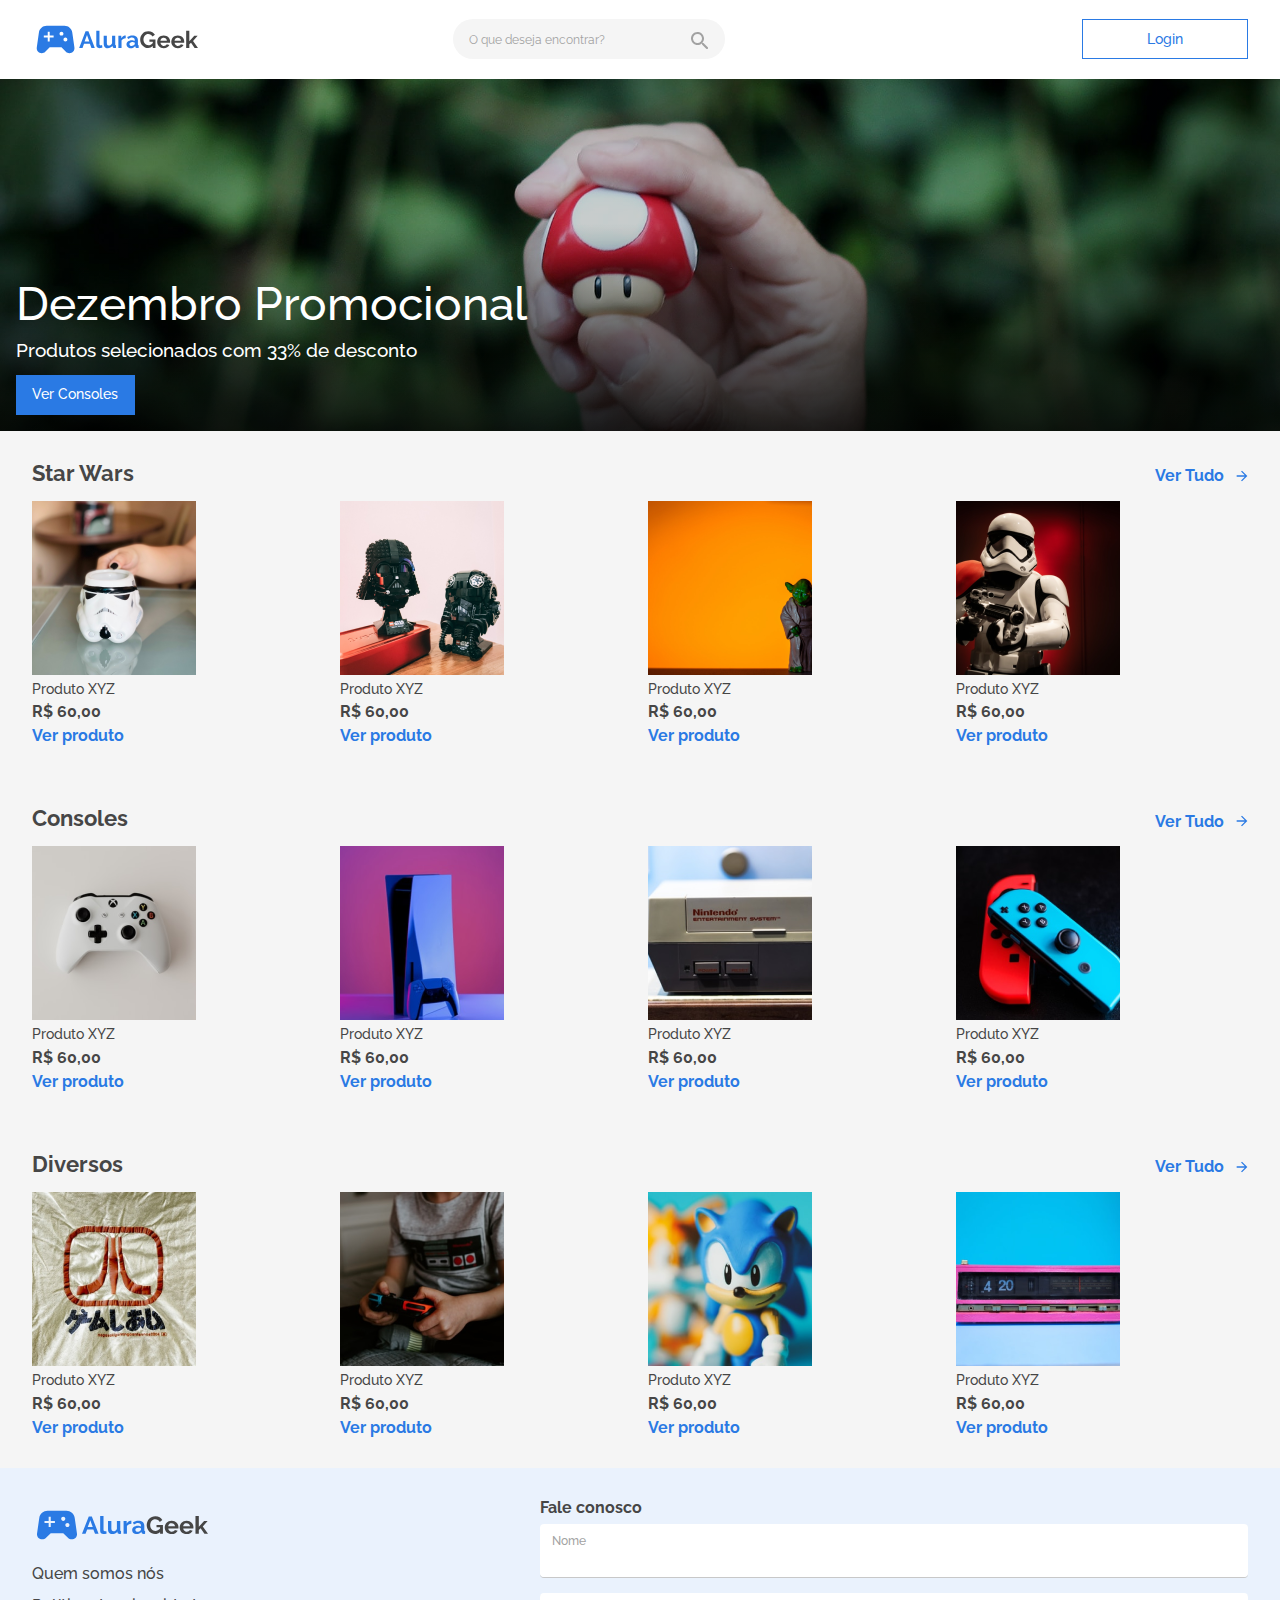
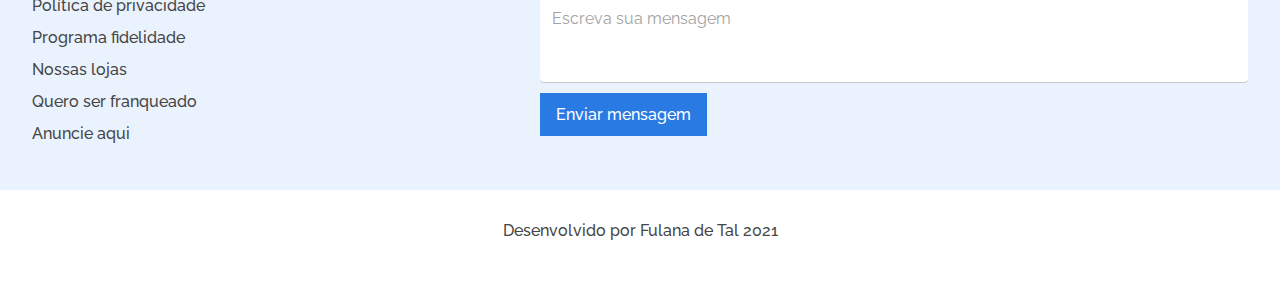
==== index.html @ fa546e59 ":arrow_up: Subindo projeto em andamento" ====
<!DOCTYPE html>
<html lang="pt-br">
<head>
    <meta charset="UTF-8">
    <meta http-equiv="X-UA-Compatible" content="IE=edge">
    <meta name="viewport" content="width=device-width, initial-scale=1.0">
    <link rel="preconnect" href="https://fonts.googleapis.com">
    <link rel="preconnect" href="https://fonts.gstatic.com" crossorigin>
    <link href="https://fonts.googleapis.com/css2?family=Raleway:wght@400;500;600;700&display=swap" rel="stylesheet">
    <link rel="stylesheet" href="css/reset.css">
    <link rel="stylesheet" href="css/style.css">
    <title>Alura Geek - Home</title>
</head>
<body>
    <header class="cabecalho">
        <a href="index.html" class="cabecalho__logo"><img src="img/logo.svg" alt="Logo da Alura Geek" class="cabecalho__logo-imagem"></a>
        <input type="search" class="cabecalho__pesquisa" placeholder="O que deseja encontrar?" data-pesquisa>
        <a href="login.html" class="cabecalho__botao-login">Login</a>
        <img src="img/lupa.svg" alt="Ícone de lupa para abrir barra de pesquisa" class="cabecalho__lupa" data-lupa>
    </header>
    <section class="banner">
        <h1 class="banner__titulo">Dezembro Promocional</h1>
        <p class="banner__texto">Produtos selecionados com 33% de desconto</p>
        <a href="#" class="banner__botao">Ver Consoles</a>
    </section>
    <section class="produtos">
        <h2 class="produtos__titulo">Star Wars</h2>
        <a href="adm-produtos.html" class="produtos__ver-tudo">Ver Tudo</a>
        
        <ul class="produtos__lista">
            <li class="lista__item">
                <img src="img/caneca_mobile-main.png" alt="Caneca de cabeça de um Storm Trooper" srcset="img/caneca_mobile-main.png 156w, img/caneca_tablet.png 164w, img/caneca_desktop.png 176w" sizes="(min-width: 1440px) 176px, (min-width: 768px) 164px, 156px, " class="item__imagem">
                <h3 class="item__titulo">Produto XYZ</h3>
                <p class="item__preco">R$ 60,00</p>
                <a class="item__link" href="produto-descricao.html">Ver produto</a>
            </li>
            <li class="lista__item">
                <img src="img/bustos_mobile-main.png" alt="Dois bustos de lego, a esquerda com formato do Darth Vader e a direita com o formato de um Black Trooper" srcset="img/bustos_mobile-main.png 156w, img/bustos_tablet.png 164w, img/bustos_desktop.png 176w" sizes="(min-width: 1440px) 176px, (min-width: 768px) 164px, 156px, " class="item__imagem">
                <h3 class="item__titulo">Produto XYZ</h3>
                <p class="item__preco">R$ 60,00</p>
                <a class="item__link" href="#">Ver produto</a>
            </li>
            <li class="lista__item">
                <img src="img/yoda_mobile-main.png" alt="Action figure do Yoda" srcset="img/yoda_mobile-main.png 156w, img/yoda_tablet.png 164w, img/yoda_desktop.png 176w" sizes="(min-width: 1440px) 176px, (min-width: 768px) 164px, 156px, " class="item__imagem">
                <h3 class="item__titulo">Produto XYZ</h3>
                <p class="item__preco">R$ 60,00</p>
                <a class="item__link" href="#">Ver produto</a>
            </li>
            <li class="lista__item">
                <img src="img/trooper_mobile-main.png" alt="Action figure de um Storm Trooper" srcset="img/trooper_mobile-main.png 156w, img/trooper_tablet.png 164w, img/trooper_desktop.png 176w" sizes="(min-width: 1440px) 176px, (min-width: 768px) 164px, 156px, " class="item__imagem">
                <h3 class="item__titulo">Produto XYZ</h3>
                <p class="item__preco">R$ 60,00</p>
                <a class="item__link" href="#">Ver produto</a>
            </li>
            <li class="lista__item lista__item-desktop">
                <img src="img/baby-yoda_desktop.png" alt="Boneco do Baby Yoda" class="item__imagem">
                <h3 class="item__titulo">Produto XYZ</h3>
                <p class="item__preco">R$ 60,00</p>
                <a class="item__link" href="#">Ver produto</a>
            </li>
            <li class="lista__item lista__item-desktop">
                <img src="img/kylo-ren_desktop.png" alt="Action figure do Kylo Ren" class="item__imagem">
                <h3 class="item__titulo">Produto XYZ</h3>
                <p class="item__preco">R$ 60,00</p>
                <a class="item__link" href="#">Ver produto</a>
            </li>
        </ul>
    </section>
    <section class="produtos">
        <h2 class="produtos__titulo">Consoles</h2>
        <a href="adm-produtos.html" class="produtos__ver-tudo">Ver Tudo</a>
        
        <ul class="produtos__lista">
            <li class="lista__item">
                <img src="img/controle-xbox_mobile-main.png" alt="Controle de X-Box Series" srcset="img/controle-xbox_mobile-main.png 156w, img/controle-xbox_tablet.png 164w, img/controle-xbox_desktop.png 176w" sizes="(min-width: 1440px) 176px, (min-width: 768px) 164px, 156px, " class="item__imagem">
                <h3 class="item__titulo">Produto XYZ</h3>
                <p class="item__preco">R$ 60,00</p>
                <a class="item__link" href="#">Ver produto</a>
            </li>
            <li class="lista__item">
                <img src="img/ps5_mobile-main.png" alt="Console Playstation 5" srcset="img/ps5_mobile-main.png 156w, img/ps5_tablet.png 164w, img/ps5_desktop.png 176w" sizes="(min-width: 1440px) 176px, (min-width: 768px) 164px, 156px, " class="item__imagem">
                <h3 class="item__titulo">Produto XYZ</h3>
                <p class="item__preco">R$ 60,00</p>
                <a class="item__link" href="#">Ver produto</a>
            </li>
            <li class="lista__item">
                <img src="img/nes_mobile-main.png" alt="Console Nintendo Entertainment System" srcset="img/nes_mobile-main.png 156w, img/nes_tablet.png 164w, img/nes_desktop.png 176w" sizes="(min-width: 1440px) 176px, (min-width: 768px) 164px, 156px, " class="item__imagem">
                <h3 class="item__titulo">Produto XYZ</h3>
                <p class="item__preco">R$ 60,00</p>
                <a class="item__link" href="#">Ver produto</a>
            </li>
            <li class="lista__item">
                <img src="img/joycon_mobile-main.png" alt="2 joycons de Nintendo Switch" srcset="img/joycon_mobile-main.png 156w, img/joycon_tablet.png 164w, img/joycon_desktop.png 176w" sizes="(min-width: 1440px) 176px, (min-width: 768px) 164px, 156px, " class="item__imagem">
                <h3 class="item__titulo">Produto XYZ</h3>
                <p class="item__preco">R$ 60,00</p>
                <a class="item__link" href="#">Ver produto</a>
            </li>
            <li class="lista__item lista__item-desktop">
                <img src="img/xbox_desktop.png" alt="Console X-Box Series X" class="item__imagem">
                <h3 class="item__titulo">Produto XYZ</h3>
                <p class="item__preco">R$ 60,00</p>
                <a class="item__link" href="#">Ver produto</a>
            </li>
            <li class="lista__item lista__item-desktop">
                <img src="img/gameboy_desktop.png" alt="Video game portátil GameBoy Color" class="item__imagem">
                <h3 class="item__titulo">Produto XYZ</h3>
                <p class="item__preco">R$ 60,00</p>
                <a class="item__link" href="#">Ver produto</a>
            </li>
        </ul>
    </section>
    <section class="produtos">
        <h2 class="produtos__titulo">Diversos</h2>
        <a href="adm-produtos.html" class="produtos__ver-tudo">Ver Tudo</a>
        
        <ul class="produtos__lista">
            <li class="lista__item">
                <img src="img/atari-tecido_mobile-main.png" alt="Tecido com a logo da Atari impresso" srcset="img/atari-tecido_mobile-main.png 156w, img/atari-tecido_tablet.png 164w, img/atari-tecido_desktop.png 176w" sizes="(min-width: 1440px) 176px, (min-width: 768px) 164px, 156px, " class="item__imagem">
                <h3 class="item__titulo">Produto XYZ</h3>
                <p class="item__preco">R$ 60,00</p>
                <a class="item__link" href="#">Ver produto</a>
            </li>
            <li class="lista__item">
                <img src="img/jogando_mobile-main.png" alt="Pessoa sentada jogando com Joycons acoplados" srcset="img/jogando_mobile-main.png 156w, img/jogando_tablet.png 164w, img/jogando_desktop.png 176w" sizes="(min-width: 1440px) 176px, (min-width: 768px) 164px, 156px, " class="item__imagem">
                <h3 class="item__titulo">Produto XYZ</h3>
                <p class="item__preco">R$ 60,00</p>
                <a class="item__link" href="#">Ver produto</a>
            </li>
            <li class="lista__item">
                <img src="img/sonic_mobile-main.png" alt="Boneco do Sonic e ao fundo um boneco do Tails desfocado" srcset="img/sonic_mobile-main.png 156w, img/sonic_tablet.png 164w, img/sonic_desktop.png 176w" sizes="(min-width: 1440px) 176px, (min-width: 768px) 164px, 156px, " class="item__imagem">
                <h3 class="item__titulo">Produto XYZ</h3>
                <p class="item__preco">R$ 60,00</p>
                <a class="item__link" href="#">Ver produto</a>
            </li>
            <li class="lista__item">
                <img src="img/radio_mobile-main.png" alt="Radio antigo" srcset="img/radiomobile-main.png 156w, img/radio_tablet.png 164w, img/radio_desktop.png 176w" sizes="(min-width: 1440px) 176px, (min-width: 768px) 164px, 156px, " class="item__imagem">
                <h3 class="item__titulo">Produto XYZ</h3>
                <p class="item__preco">R$ 60,00</p>
                <a class="item__link" href="#">Ver produto</a>
            </li>
            <li class="lista__item lista__item-desktop">
                <img src="img/camisa_desktop.png" alt="Camisa de manga comprida com estampa de um hamburguer cartunesco enorme com olhos em cima" class="item__imagem">
                <h3 class="item__titulo">Produto XYZ</h3>
                <p class="item__preco">R$ 60,00</p>
                <a class="item__link" href="#">Ver produto</a>
            </li>
            <li class="lista__item lista__item-desktop">
                <img src="img/pikachu_desktop.png" alt="Fantasia de um Pikachu em tamanho adulto" class="item__imagem">
                <h3 class="item__titulo">Produto XYZ</h3>
                <p class="item__preco">R$ 60,00</p>
                <a class="item__link" href="#">Ver produto</a>
            </li>
        </ul>
    </section>
    <footer class="rodape">
        <img src="img/logo.svg" alt="Logo da Alura Geek" class="rodape__logo">
        <div class="rodape__ajuda">
            <a href="#" class="ajuda__link">Quem somos nós</a>
            <a href="#" class="ajuda__link">Política de privacidade</a>
            <a href="#" class="ajuda__link">Programa fidelidade</a>
            <a href="#" class="ajuda__link">Nossas lojas</a>
            <a href="#" class="ajuda__link">Quero ser franqueado</a>
            <a href="#" class="ajuda__link">Anuncie aqui</a>
        </div>
        <form class="rodape__formulario">
            <h3 class="formulario__titulo">Fale conosco</h3>
            <fieldset class="formulario__campo">
                <label for="seu-nome">Nome</label>
                <input type="text" name="seu-nome">
            </fieldset>
            <textarea placeholder="Escreva sua mensagem" class="formulario__mensagem" rows="3"></textarea>
            <input type="submit" value="Enviar mensagem" class="formulario__enviar">
        </form>
        <p class="rodape__creditos">Desenvolvido por Fulana de Tal 2021</p>
    </footer>

    <script src="js/script.js" type="module"></script>
</body>
</html>
---- css/style.css ----
:root {
  --main-azul: #2a7ae4;
  --main-cinza: #464646;
  --main-branco: #ffffff;
  --cinza-claro: #f5f5f5;
}

* {
  box-sizing: border-box;
  transition: all 500ms;
}

body,
input {
  font-family: "Raleway", sans-serif;
  font-weight: 500;
}

/*ESTILIZAÇÃO MOBILE(360px)*/

/*Cabeçalho*/
.cabecalho {
  position: relative;
  display: flex;
  justify-content: space-between;
  padding: 1em;
  align-items: center;
  background-color: var(--main-branco);
}

.cabecalho__logo-imagem {
  vertical-align: middle;
  width: 100px;
}

.cabecalho__pesquisa {
  position: absolute;
  z-index: -1;
  left: 18%;
  top: 0%;
  opacity: 0%;
  transition: z-index 0.2s, top 0.25s, opacity 0.2s;
  font-size: 0.88em;
  color: var(--main-cinza);
  width: 64%;
  height: 40px;
  padding: 8px 16px;
  background: var(--cinza-claro);
  border-radius: 20px;
}

.cabecalho__pesquisa--alternativo {
  border: 1px solid var(--main-cinza);
}

.cabecalho__pesquisa:focus {
  outline: none;
}

.cabecalho__pesquisa--ativo {
  z-index: 1;
  opacity: 100%;
  transition: z-index 0.5s, top 0.25s, opacity 0.6s;
  left: 18%;
  top: 115%;
}

.cabecalho__pesquisa::placeholder {
  text-align: center;
  color: #a2a2a2;
  font-size: 0.88em;
  color: #a2a2a2;
  font-weight: 400;
}

.cabecalho__botao-login {
  text-align: center;
  color: var(--main-azul);
  width: 133px;
  height: 40px;
  padding: 12px 47.5px;
  font-size: 0.88em;
  border: solid 1px var(--main-azul);
}

.cabecalho__lupa {
  width: 6.6vw;
}
/***/

/*Banner*/
.banner {
  display: flex;
  gap: 8px;
  flex-direction: column;
  justify-content: flex-end;
  background-image: linear-gradient(
      0deg,
      rgba(0, 0, 0, 0.2),
      rgba(0, 0, 0, 0.2)
    ),
    linear-gradient(180deg, rgba(0, 0, 0, 0) 41.15%, rgba(0, 0, 0, 0.8) 100%),
    url("../img/banner_mobile.jpg");
  background-size: cover;
  background-position: center;
  height: 192px;
  padding: 16px;
  color: var(--main-branco);
  font-size: 14px;
}

.banner__titulo {
  font-size: 22px;
}

.banner__botao {
  padding: 12px 16px;
  width: fit-content;
  background-color: var(--main-azul);
  width: 119px;
  height: 40px;
}
/***/

/*Produtos*/
.produtos {
  display: grid;
  grid-template-columns: 1fr 1fr;
  padding: 1em;
}

.produtos__titulo {
  display: inline;
  color: var(--main-cinza);
  font-weight: 700;
  font-size: 1.34em;
}

.produtos__ver-tudo {
  color: var(--main-azul);
  font-weight: 700;
  font-size: 0.87em;
  justify-self: end;
  align-self: flex-end;
}

.produtos__ver-tudo::after {
  content: url(../img/seta.svg);
  vertical-align: middle;
  margin-left: 6px;
}

.produtos__lista {
  grid-column: span 2;
  padding-top: 1em;
  display: grid;
  grid-template-columns: 1fr 1fr;
  gap: 1em;
}

.lista__item {
  display: grid;
  gap: 8px;
}

.lista__item-desktop {
  display: none;
}

.item__titulo {
  color: var(--main-cinza);
  font-size: 0.87em;
}

.item__preco,
.item__link {
  font-weight: 700;
  color: var(--main-cinza);
}

.item__link {
  font-weight: 700;
  color: var(--main-azul);
  font-size: 0.87em;
}
/***/

/*Rodapé*/
.rodape {
  background-color: #eaf2fd;
  padding-top: 1em;
}

.rodape__logo {
  display: block;
  margin: 0 auto;
  width: 176px;
  height: 50px;
}

.rodape__ajuda {
  display: flex;
  flex-direction: column;
  align-items: center;
  gap: 1em;
  color: var(--main-cinza);
  margin: 1em 0;
}

.rodape__formulario {
  padding: 0 16px;
}

.formulario__titulo {
  font-weight: 700;
  color: var(--main-cinza);
  margin-bottom: 0.5em;
}

.formulario__campo {
  margin-bottom: 1em;
  background-color: var(--main-branco);
  padding: 8px 12px;
  border-radius: 4px;
  box-shadow: 0 1px 0 0 #c8c8c8;
}

.formulario__campo label {
  font-size: 0.75em;
  color: #a2a2a2;
}

.formulario__campo input {
  display: block;
  width: 100%;
  color: var(--main-cinza);
}

.formulario__campo input:focus {
  outline: none;
}

.formulario__mensagem {
  color: var(--main-cinza);
  width: 100%;
  padding: 16px 12px;
  margin-bottom: 8px;
  border-radius: 4px;
  box-shadow: 0 1px 0 0 #c8c8c8;
  resize: none;
}

.formulario__mensagem::placeholder {
  color: #a2a2a2;
  font-weight: 400;
}

.formulario__mensagem:focus {
  outline: none;
}

.formulario__enviar {
  color: var(--main-branco);
  background-color: var(--main-azul);
  padding: 12px 16px;
}

.rodape__creditos {
  background-color: var(--main-branco);
  height: 102px;
  line-height: 18.78px;
  padding: 32px 63px;
  margin-top: 1em;
  text-align: center;
  color: var(--main-cinza);
}
/***/

/*Página de login*/
.pagina-login__formulario {
  text-align: center;
  display: grid;
  gap: 1em;
  background-color: var(--cinza-claro);
  padding: 97px 40px 76px 45px;
}

.pagina-login__titulo {
  color: var(--main-cinza);
  font-weight: 700;
}

.pagina-login__email,
.pagina-login__senha {
  width: 275px;
  height: 41px;
  border-radius: 4px;
  box-shadow: 0 1px 0 0 #c8c8c8;
  padding: 12px;
  margin: 0 auto;
}

.pagina-login__email::placeholder,
.pagina-login__senha::placeholder {
  color: #a2a2a2;
  font-weight: 400;
}

.pagina-login__formulario span {
  font-size: 14px;
}

.pagina-login__botao-entrar {
  background-color: var(--main-azul);
  color: var(--main-branco);
  width: 109px;
  height: 40px;
  margin: auto;
}
/***/

/*Página administração de produtos*/
.pagina-produtos__titulo {
  font-size: 1.37em;
  font-weight: 700;
  color: var(--main-cinza);
}

.pagina-produtos__adicionar {
  display: inline-block;
  width: 152px;
  height: 40px;
  padding: 12px 16px;
  font-size: 0.87em;
  background-color: var(--main-azul);
  color: var(--main-branco);
  line-height: 16px;
  margin: 1rem 0;
  font-weight: 600;
}

.pagina-produtos {
  background-color: var(--cinza-claro);
  padding: 2em;
}

.pagina-produtos__lista {
  display: grid;
  grid-template-columns: 1fr 1fr;
  gap: 1em;
}

.pagina-produtos__item {
  position: relative;
  display: grid;
  gap: 0.5em;
  width: auto;
}

.item__icones {
  display: flex;
  position: absolute;
  gap: 1em;
  left: 72px;
  top: 8px;
}

.item__apagar,
.item__editar {
  width: 24px;
  height: 24px;
  background-repeat: no-repeat;
  background-position: center;
}

.item__apagar {
  background-image: url(../img/apagar.svg);
}

.item__editar {
  background-image: url(../img/editar.svg);
}

.item__codigo {
  font-size: 0.87em;
  color: var(--main-cinza);
}
/***/

/*Página adicionar produto*/
.pagina-add-produto {
  background-color: var(--cinza-claro);
  padding: 1em;
  font-weight: 400;
}

.cabecalho__botao-adm {
  color: var(--main-azul);
  width: 167px;
  height: 40px;
  padding: 12px 16px;
  font-size: 0.88em;
  border: solid 1px var(--main-azul);
}

.formulario__add {
  color: var(--main-branco);
  background-color: var(--main-azul);
  padding: 16px 97.5px;
  width: 100%;
  font-weight: 400;
}
/***/

/*Página descrição de produto*/
.produto-descricao__imagem {
  width: 100%;
}

.produto-descricao__corpo {
  padding: 1em;
}

.descricao__titulo {
  color: var(--main-cinza);
  font-size: 1.37em;
  margin-bottom: 0.5em;
}

.descricao__preco {
  color: var(--main-cinza);
  font-weight: 700;
  margin-bottom: 0.5em;
}

.descricao__texto {
  font-size: 0.87em;
  font-weight: 400;
}
/***/
/**********/

/*ESTILIZAÇÃO TABLET(768px)*/
@media screen and (min-width: 768px) {
  /*Cabeçalho*/
  .cabecalho {
    gap: 32px;
    padding: 1em 2em;
  }

  .cabecalho__logo-imagem {
    width: 13vw;
  }

  .cabecalho__pesquisa {
    position: initial;
    z-index: 0;
    opacity: 100%;
    width: 272px;
    margin-right: 102px;
    padding: 12px 16px;
  }

  .cabecalho__pesquisa::placeholder {
    text-align: start;
    height: 18px;
    width: 100%;
    background: url(../img/lupa-cinza.svg) no-repeat;
    background-position: 100%;
  }

  .cabecalho__pesquisa--alternativo {
    border: none;
  }

  .cabecalho__botao-login {
    width: 166px;
  }

  .cabecalho__lupa {
    display: none;
  }
  /***/

  /*Banner*/
  .banner {
    height: 352px;
    gap: 1em;
  }

  .banner__titulo {
    font-size: 3.25em;
  }

  .banner__texto {
    font-size: 1.37em;
  }
  /***/

  /*Produtos*/
  .produtos {
    padding: 2em;
  }

  .produtos__titulo {
    font-size: 1.37em;
  }

  .produtos__ver-tudo {
    font-size: 1em;
  }

  .produtos__ver-tudo::after {
    margin-left: 12px;
  }

  .produtos__lista {
    grid-template-columns: repeat(4, 1fr);
  }

  .item__link {
    font-size: 1em;
  }
  /***/

  /*Rodapé*/
  .rodape {
    display: grid;
    padding-top: 32px;
  }

  .rodape__logo {
    grid-column: 1;
    margin-left: 32px;
  }

  .rodape__ajuda {
    grid-column: 1;
    align-items: flex-start;
    margin-left: 32px;
  }

  .rodape__formulario {
    grid-column: 2;
    grid-row: 1 / span 2;
    padding-right: 32px;
  }

  .rodape__creditos {
    grid-column: span 2;
    margin-top: 32px;
    padding: 32px 267px;
  }
  /***/

  /*Página de login*/
  .pagina-login__formulario {
    padding: 45px 32px 61px;
  }

  /***/

  /*Página administração de produtos*/
  .pagina-produtos__titulo {
    display: inline;
    margin-right: 354px;
  }

  .pagina-produtos__lista {
    grid-template-columns: repeat(4, 1fr);
  }

  .item__icones {
    left: 95px;
  }
  /***/

  /*Página adicionar produtos*/
  .pagina-add-produto {
    padding: 32px;
  }
  /***/

  /*Página descrição de produto*/
  .pagina-produto-descricao,
  .produtos {
    background-color: #f5f5f5;
  }

  .pagina-produto-descricao {
    display: flex;
    gap: 16px;
    padding: 2em;
    align-items: center;
  }

  .produto-descricao__imagem {
    width: inherit;
  }

  .produto-descricao__corpo {
    padding: 0;
  }

  /***/
}
/**********/

/*ESTILIZAÇÃO DESKTOP(1440px)*/
@media screen and (min-width: 1440px) {
  /*Cabeçalho*/
  .cabecalho {
    padding: 32px 152px;
    justify-content: space-between;
  }

  .cabecalho__pesquisa {
    width: 393px;
    margin-right: 309px;
  }

  .cabecalho__botao-login {
    width: 182px;
    height: 51px;
    font-size: 1em;
    padding: 1em 70px;
  }
  /***/

  /*Banner*/
  .banner {
    padding: 32px 152px;
    margin-bottom: 64px;
  }

  .banner__titulo {
    font-size: 3.25rem;
  }

  .banner__texto {
    font-size: 1.37rem;
  }

  .banner__botao {
    width: 130px;
    height: 51px;
    font-size: 1rem;
    padding: 1rem;
  }
  /***/

  /*Produtos*/
  .produtos {
    padding: 0 152px;
    margin-bottom: 64px;
  }

  .produtos__titulo {
    font-size: 2em;
  }

  .produtos__lista {
    grid-template-columns: repeat(6, 1fr);
  }

  .lista__item-desktop {
    display: grid;
  }
  /***/

  /*Rodapé*/
  .rodape {
    padding-top: 64px;
  }

  .rodape__logo {
    margin-left: 152px;
  }

  .rodape__ajuda {
    grid-column: 2;
    margin: 0;
    gap: 1.5em;
  }

  .rodape__formulario {
    grid-column: 3;
    padding: 0;
    margin-right: 152px;
  }

  .formulario__enviar {
    width: 165px;
    height: 51px;
  }

  .rodape__creditos {
    grid-column: span 3;
    margin-top: 64px;
    padding: 32px 603px;
  }

  /***/

  /*Página de login*/
  .pagina-login__formulario {
    padding: 93px 509px 91px 508px;
  }

  .pagina-login__email,
  .pagina-login__senha,
  .pagina-login__botao-entrar {
    width: 423px;
    height: 63px;
  }
  /***/

  /*Página administração de produtos*/
  .pagina-produtos {
    padding: 64px 152px;
  }

  .pagina-produtos__titulo {
    display: inline;
    font-size: 2em;
    margin-right: 694px;
  }

  .pagina-produtos__adicionar {
    width: 154px;
    height: 51px;
    padding: 10px;
    font-weight: 400;
    font-size: 1rem;
    line-height: 31px;
  }

  .pagina-produtos__lista {
    grid-template-columns: repeat(6, 1fr);
    row-gap: 4rem;
  }

  .item__icones {
    left: 95px;
  }
  /***/

  /*Página de adicionar produto*/
  .cabecalho__botao-adm {
    width: 181px;
    height: 51px;
    padding: 1rem;
    text-align: center;
  }

  .pagina-add-produto {
    padding: 64px 440.5px;
  }

  .formulario__titulo {
    font-size: 2em;
  }

  .formulario__campo {
    width: 559px;
    height: 56px;
  }

  .formulario__mensagem {
    width: 559px;
  }
  /***/

  /*Página descrição de produto*/
  .pagina-produto-descricao {
    padding: 64px 152px;
  }

  .produto-descricao__imagem {
    float: unset;
    margin: 0;
  }

  .descricao__titulo {
    font-size: 52px;
  }

  .descricao__texto {
    font-size: 1em;
  }

  /***/
}
/**********/
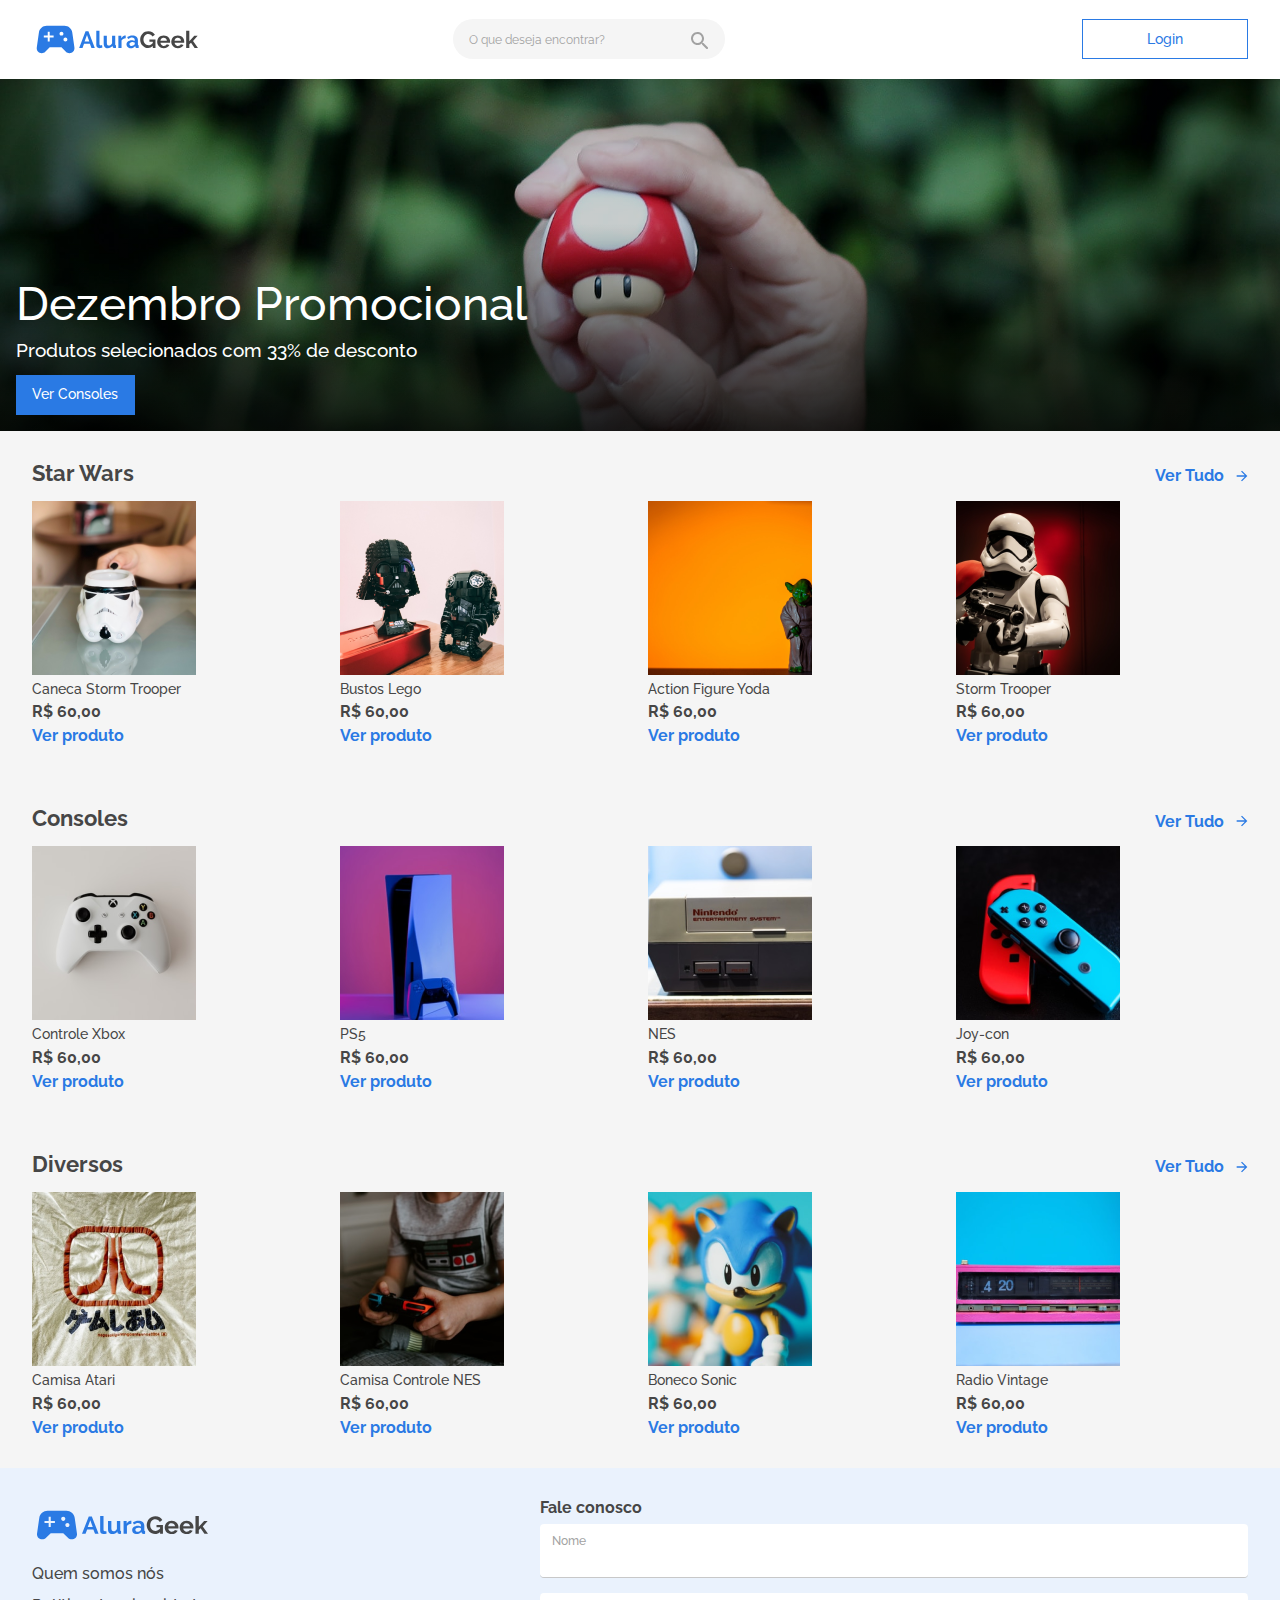
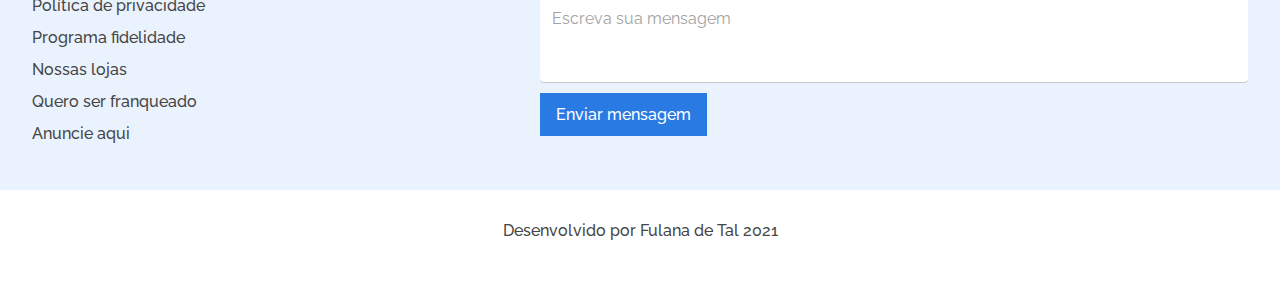
==== commit 49ea3695: ":ok_hand: renomeando produtos" ====
--- a/index.html
+++ b/index.html
@@ -1,5 +1,6 @@
 <!DOCTYPE html>
 <html lang="pt-br">
+
 <head>
     <meta charset="UTF-8">
     <meta http-equiv="X-UA-Compatible" content="IE=edge">
@@ -11,9 +12,11 @@
     <link rel="stylesheet" href="css/style.css">
     <title>Alura Geek - Home</title>
 </head>
+
 <body>
     <header class="cabecalho">
-        <a href="index.html" class="cabecalho__logo"><img src="img/logo.svg" alt="Logo da Alura Geek" class="cabecalho__logo-imagem"></a>
+        <a href="index.html" class="cabecalho__logo"><img src="img/logo.svg" alt="Logo da Alura Geek"
+                class="cabecalho__logo-imagem"></a>
         <input type="search" class="cabecalho__pesquisa" placeholder="O que deseja encontrar?" data-pesquisa>
         <a href="login.html" class="cabecalho__botao-login">Login</a>
         <img src="img/lupa.svg" alt="Ícone de lupa para abrir barra de pesquisa" class="cabecalho__lupa" data-lupa>
@@ -26,41 +29,50 @@
     <section class="produtos">
         <h2 class="produtos__titulo">Star Wars</h2>
         <a href="adm-produtos.html" class="produtos__ver-tudo">Ver Tudo</a>
-        
+
         <ul class="produtos__lista">
             <li class="lista__item">
-                <img src="img/caneca_mobile-main.png" alt="Caneca de cabeça de um Storm Trooper" srcset="img/caneca_mobile-main.png 156w, img/caneca_tablet.png 164w, img/caneca_desktop.png 176w" sizes="(min-width: 1440px) 176px, (min-width: 768px) 164px, 156px, " class="item__imagem">
-                <h3 class="item__titulo">Produto XYZ</h3>
+                <img src="img/caneca_mobile-main.png" alt="Caneca de cabeça de um Storm Trooper"
+                    srcset="img/caneca_mobile-main.png 156w, img/caneca_tablet.png 164w, img/caneca_desktop.png 176w"
+                    sizes="(min-width: 1440px) 176px, (min-width: 768px) 164px, 156px, " class="item__imagem">
+                <h3 class="item__titulo">Caneca Storm Trooper</h3>
                 <p class="item__preco">R$ 60,00</p>
                 <a class="item__link" href="produto-descricao.html">Ver produto</a>
             </li>
             <li class="lista__item">
-                <img src="img/bustos_mobile-main.png" alt="Dois bustos de lego, a esquerda com formato do Darth Vader e a direita com o formato de um Black Trooper" srcset="img/bustos_mobile-main.png 156w, img/bustos_tablet.png 164w, img/bustos_desktop.png 176w" sizes="(min-width: 1440px) 176px, (min-width: 768px) 164px, 156px, " class="item__imagem">
-                <h3 class="item__titulo">Produto XYZ</h3>
-                <p class="item__preco">R$ 60,00</p>
-                <a class="item__link" href="#">Ver produto</a>
-            </li>
-            <li class="lista__item">
-                <img src="img/yoda_mobile-main.png" alt="Action figure do Yoda" srcset="img/yoda_mobile-main.png 156w, img/yoda_tablet.png 164w, img/yoda_desktop.png 176w" sizes="(min-width: 1440px) 176px, (min-width: 768px) 164px, 156px, " class="item__imagem">
-                <h3 class="item__titulo">Produto XYZ</h3>
-                <p class="item__preco">R$ 60,00</p>
-                <a class="item__link" href="#">Ver produto</a>
-            </li>
-            <li class="lista__item">
-                <img src="img/trooper_mobile-main.png" alt="Action figure de um Storm Trooper" srcset="img/trooper_mobile-main.png 156w, img/trooper_tablet.png 164w, img/trooper_desktop.png 176w" sizes="(min-width: 1440px) 176px, (min-width: 768px) 164px, 156px, " class="item__imagem">
-                <h3 class="item__titulo">Produto XYZ</h3>
+                <img src="img/bustos_mobile-main.png"
+                    alt="Dois bustos de lego, a esquerda com formato do Darth Vader e a direita com o formato de um Black Trooper"
+                    srcset="img/bustos_mobile-main.png 156w, img/bustos_tablet.png 164w, img/bustos_desktop.png 176w"
+                    sizes="(min-width: 1440px) 176px, (min-width: 768px) 164px, 156px, " class="item__imagem">
+                <h3 class="item__titulo">Bustos Lego</h3>
+                <p class="item__preco">R$ 60,00</p>
+                <a class="item__link" href="#">Ver produto</a>
+            </li>
+            <li class="lista__item">
+                <img src="img/yoda_mobile-main.png" alt="Action figure do Yoda"
+                    srcset="img/yoda_mobile-main.png 156w, img/yoda_tablet.png 164w, img/yoda_desktop.png 176w"
+                    sizes="(min-width: 1440px) 176px, (min-width: 768px) 164px, 156px, " class="item__imagem">
+                <h3 class="item__titulo">Action Figure Yoda</h3>
+                <p class="item__preco">R$ 60,00</p>
+                <a class="item__link" href="#">Ver produto</a>
+            </li>
+            <li class="lista__item">
+                <img src="img/trooper_mobile-main.png" alt="Action figure de um Storm Trooper"
+                    srcset="img/trooper_mobile-main.png 156w, img/trooper_tablet.png 164w, img/trooper_desktop.png 176w"
+                    sizes="(min-width: 1440px) 176px, (min-width: 768px) 164px, 156px, " class="item__imagem">
+                <h3 class="item__titulo">Storm Trooper</h3>
                 <p class="item__preco">R$ 60,00</p>
                 <a class="item__link" href="#">Ver produto</a>
             </li>
             <li class="lista__item lista__item-desktop">
                 <img src="img/baby-yoda_desktop.png" alt="Boneco do Baby Yoda" class="item__imagem">
-                <h3 class="item__titulo">Produto XYZ</h3>
+                <h3 class="item__titulo">Baby Yoda Pelúcia</h3>
                 <p class="item__preco">R$ 60,00</p>
                 <a class="item__link" href="#">Ver produto</a>
             </li>
             <li class="lista__item lista__item-desktop">
                 <img src="img/kylo-ren_desktop.png" alt="Action figure do Kylo Ren" class="item__imagem">
-                <h3 class="item__titulo">Produto XYZ</h3>
+                <h3 class="item__titulo">Action Figure Kylo Re</h3>
                 <p class="item__preco">R$ 60,00</p>
                 <a class="item__link" href="#">Ver produto</a>
             </li>
@@ -69,41 +81,49 @@
     <section class="produtos">
         <h2 class="produtos__titulo">Consoles</h2>
         <a href="adm-produtos.html" class="produtos__ver-tudo">Ver Tudo</a>
-        
+
         <ul class="produtos__lista">
             <li class="lista__item">
-                <img src="img/controle-xbox_mobile-main.png" alt="Controle de X-Box Series" srcset="img/controle-xbox_mobile-main.png 156w, img/controle-xbox_tablet.png 164w, img/controle-xbox_desktop.png 176w" sizes="(min-width: 1440px) 176px, (min-width: 768px) 164px, 156px, " class="item__imagem">
-                <h3 class="item__titulo">Produto XYZ</h3>
-                <p class="item__preco">R$ 60,00</p>
-                <a class="item__link" href="#">Ver produto</a>
-            </li>
-            <li class="lista__item">
-                <img src="img/ps5_mobile-main.png" alt="Console Playstation 5" srcset="img/ps5_mobile-main.png 156w, img/ps5_tablet.png 164w, img/ps5_desktop.png 176w" sizes="(min-width: 1440px) 176px, (min-width: 768px) 164px, 156px, " class="item__imagem">
-                <h3 class="item__titulo">Produto XYZ</h3>
-                <p class="item__preco">R$ 60,00</p>
-                <a class="item__link" href="#">Ver produto</a>
-            </li>
-            <li class="lista__item">
-                <img src="img/nes_mobile-main.png" alt="Console Nintendo Entertainment System" srcset="img/nes_mobile-main.png 156w, img/nes_tablet.png 164w, img/nes_desktop.png 176w" sizes="(min-width: 1440px) 176px, (min-width: 768px) 164px, 156px, " class="item__imagem">
-                <h3 class="item__titulo">Produto XYZ</h3>
-                <p class="item__preco">R$ 60,00</p>
-                <a class="item__link" href="#">Ver produto</a>
-            </li>
-            <li class="lista__item">
-                <img src="img/joycon_mobile-main.png" alt="2 joycons de Nintendo Switch" srcset="img/joycon_mobile-main.png 156w, img/joycon_tablet.png 164w, img/joycon_desktop.png 176w" sizes="(min-width: 1440px) 176px, (min-width: 768px) 164px, 156px, " class="item__imagem">
-                <h3 class="item__titulo">Produto XYZ</h3>
+                <img src="img/controle-xbox_mobile-main.png" alt="Controle de X-Box Series"
+                    srcset="img/controle-xbox_mobile-main.png 156w, img/controle-xbox_tablet.png 164w, img/controle-xbox_desktop.png 176w"
+                    sizes="(min-width: 1440px) 176px, (min-width: 768px) 164px, 156px, " class="item__imagem">
+                <h3 class="item__titulo">Controle Xbox</h3>
+                <p class="item__preco">R$ 60,00</p>
+                <a class="item__link" href="#">Ver produto</a>
+            </li>
+            <li class="lista__item">
+                <img src="img/ps5_mobile-main.png" alt="Console Playstation 5"
+                    srcset="img/ps5_mobile-main.png 156w, img/ps5_tablet.png 164w, img/ps5_desktop.png 176w"
+                    sizes="(min-width: 1440px) 176px, (min-width: 768px) 164px, 156px, " class="item__imagem">
+                <h3 class="item__titulo">PS5</h3>
+                <p class="item__preco">R$ 60,00</p>
+                <a class="item__link" href="#">Ver produto</a>
+            </li>
+            <li class="lista__item">
+                <img src="img/nes_mobile-main.png" alt="Console Nintendo Entertainment System"
+                    srcset="img/nes_mobile-main.png 156w, img/nes_tablet.png 164w, img/nes_desktop.png 176w"
+                    sizes="(min-width: 1440px) 176px, (min-width: 768px) 164px, 156px, " class="item__imagem">
+                <h3 class="item__titulo">NES</h3>
+                <p class="item__preco">R$ 60,00</p>
+                <a class="item__link" href="#">Ver produto</a>
+            </li>
+            <li class="lista__item">
+                <img src="img/joycon_mobile-main.png" alt="2 joycons de Nintendo Switch"
+                    srcset="img/joycon_mobile-main.png 156w, img/joycon_tablet.png 164w, img/joycon_desktop.png 176w"
+                    sizes="(min-width: 1440px) 176px, (min-width: 768px) 164px, 156px, " class="item__imagem">
+                <h3 class="item__titulo">Joy-con</h3>
                 <p class="item__preco">R$ 60,00</p>
                 <a class="item__link" href="#">Ver produto</a>
             </li>
             <li class="lista__item lista__item-desktop">
                 <img src="img/xbox_desktop.png" alt="Console X-Box Series X" class="item__imagem">
-                <h3 class="item__titulo">Produto XYZ</h3>
+                <h3 class="item__titulo">Xbox</h3>
                 <p class="item__preco">R$ 60,00</p>
                 <a class="item__link" href="#">Ver produto</a>
             </li>
             <li class="lista__item lista__item-desktop">
                 <img src="img/gameboy_desktop.png" alt="Video game portátil GameBoy Color" class="item__imagem">
-                <h3 class="item__titulo">Produto XYZ</h3>
+                <h3 class="item__titulo">Game Boy Color</h3>
                 <p class="item__preco">R$ 60,00</p>
                 <a class="item__link" href="#">Ver produto</a>
             </li>
@@ -112,41 +132,51 @@
     <section class="produtos">
         <h2 class="produtos__titulo">Diversos</h2>
         <a href="adm-produtos.html" class="produtos__ver-tudo">Ver Tudo</a>
-        
+
         <ul class="produtos__lista">
             <li class="lista__item">
-                <img src="img/atari-tecido_mobile-main.png" alt="Tecido com a logo da Atari impresso" srcset="img/atari-tecido_mobile-main.png 156w, img/atari-tecido_tablet.png 164w, img/atari-tecido_desktop.png 176w" sizes="(min-width: 1440px) 176px, (min-width: 768px) 164px, 156px, " class="item__imagem">
-                <h3 class="item__titulo">Produto XYZ</h3>
-                <p class="item__preco">R$ 60,00</p>
-                <a class="item__link" href="#">Ver produto</a>
-            </li>
-            <li class="lista__item">
-                <img src="img/jogando_mobile-main.png" alt="Pessoa sentada jogando com Joycons acoplados" srcset="img/jogando_mobile-main.png 156w, img/jogando_tablet.png 164w, img/jogando_desktop.png 176w" sizes="(min-width: 1440px) 176px, (min-width: 768px) 164px, 156px, " class="item__imagem">
-                <h3 class="item__titulo">Produto XYZ</h3>
-                <p class="item__preco">R$ 60,00</p>
-                <a class="item__link" href="#">Ver produto</a>
-            </li>
-            <li class="lista__item">
-                <img src="img/sonic_mobile-main.png" alt="Boneco do Sonic e ao fundo um boneco do Tails desfocado" srcset="img/sonic_mobile-main.png 156w, img/sonic_tablet.png 164w, img/sonic_desktop.png 176w" sizes="(min-width: 1440px) 176px, (min-width: 768px) 164px, 156px, " class="item__imagem">
-                <h3 class="item__titulo">Produto XYZ</h3>
-                <p class="item__preco">R$ 60,00</p>
-                <a class="item__link" href="#">Ver produto</a>
-            </li>
-            <li class="lista__item">
-                <img src="img/radio_mobile-main.png" alt="Radio antigo" srcset="img/radiomobile-main.png 156w, img/radio_tablet.png 164w, img/radio_desktop.png 176w" sizes="(min-width: 1440px) 176px, (min-width: 768px) 164px, 156px, " class="item__imagem">
-                <h3 class="item__titulo">Produto XYZ</h3>
-                <p class="item__preco">R$ 60,00</p>
-                <a class="item__link" href="#">Ver produto</a>
-            </li>
-            <li class="lista__item lista__item-desktop">
-                <img src="img/camisa_desktop.png" alt="Camisa de manga comprida com estampa de um hamburguer cartunesco enorme com olhos em cima" class="item__imagem">
-                <h3 class="item__titulo">Produto XYZ</h3>
+                <img src="img/atari-tecido_mobile-main.png" alt="Tecido com a logo da Atari impresso"
+                    srcset="img/atari-tecido_mobile-main.png 156w, img/atari-tecido_tablet.png 164w, img/atari-tecido_desktop.png 176w"
+                    sizes="(min-width: 1440px) 176px, (min-width: 768px) 164px, 156px, " class="item__imagem">
+                <h3 class="item__titulo">Camisa Atari</h3>
+                <p class="item__preco">R$ 60,00</p>
+                <a class="item__link" href="#">Ver produto</a>
+            </li>
+            <li class="lista__item">
+                <img src="img/jogando_mobile-main.png" alt="Pessoa sentada jogando com Joycons acoplados"
+                    srcset="img/jogando_mobile-main.png 156w, img/jogando_tablet.png 164w, img/jogando_desktop.png 176w"
+                    sizes="(min-width: 1440px) 176px, (min-width: 768px) 164px, 156px, " class="item__imagem">
+                <h3 class="item__titulo">Camisa Controle NES</h3>
+                <p class="item__preco">R$ 60,00</p>
+                <a class="item__link" href="#">Ver produto</a>
+            </li>
+            <li class="lista__item">
+                <img src="img/sonic_mobile-main.png" alt="Boneco do Sonic e ao fundo um boneco do Tails desfocado"
+                    srcset="img/sonic_mobile-main.png 156w, img/sonic_tablet.png 164w, img/sonic_desktop.png 176w"
+                    sizes="(min-width: 1440px) 176px, (min-width: 768px) 164px, 156px, " class="item__imagem">
+                <h3 class="item__titulo">Boneco Sonic</h3>
+                <p class="item__preco">R$ 60,00</p>
+                <a class="item__link" href="#">Ver produto</a>
+            </li>
+            <li class="lista__item">
+                <img src="img/radio_mobile-main.png" alt="Radio antigo"
+                    srcset="img/radio_mobile-main.png 156w, img/radio_tablet.png 164w, img/radio_desktop.png 176w"
+                    sizes="(min-width: 1440px) 176px, (min-width: 768px) 164px, 156px, " class="item__imagem">
+                <h3 class="item__titulo">Radio Vintage</h3>
+                <p class="item__preco">R$ 60,00</p>
+                <a class="item__link" href="#">Ver produto</a>
+            </li>
+            <li class="lista__item lista__item-desktop">
+                <img src="img/camisa_desktop.png"
+                    alt="Camisa de manga comprida com estampa de um hamburguer cartunesco enorme com olhos em cima"
+                    class="item__imagem">
+                <h3 class="item__titulo">Camisa Hamburger</h3>
                 <p class="item__preco">R$ 60,00</p>
                 <a class="item__link" href="#">Ver produto</a>
             </li>
             <li class="lista__item lista__item-desktop">
                 <img src="img/pikachu_desktop.png" alt="Fantasia de um Pikachu em tamanho adulto" class="item__imagem">
-                <h3 class="item__titulo">Produto XYZ</h3>
+                <h3 class="item__titulo">Fantasia Pikachu</h3>
                 <p class="item__preco">R$ 60,00</p>
                 <a class="item__link" href="#">Ver produto</a>
             </li>
@@ -176,4 +206,5 @@
 
     <script src="js/script.js" type="module"></script>
 </body>
+
 </html>